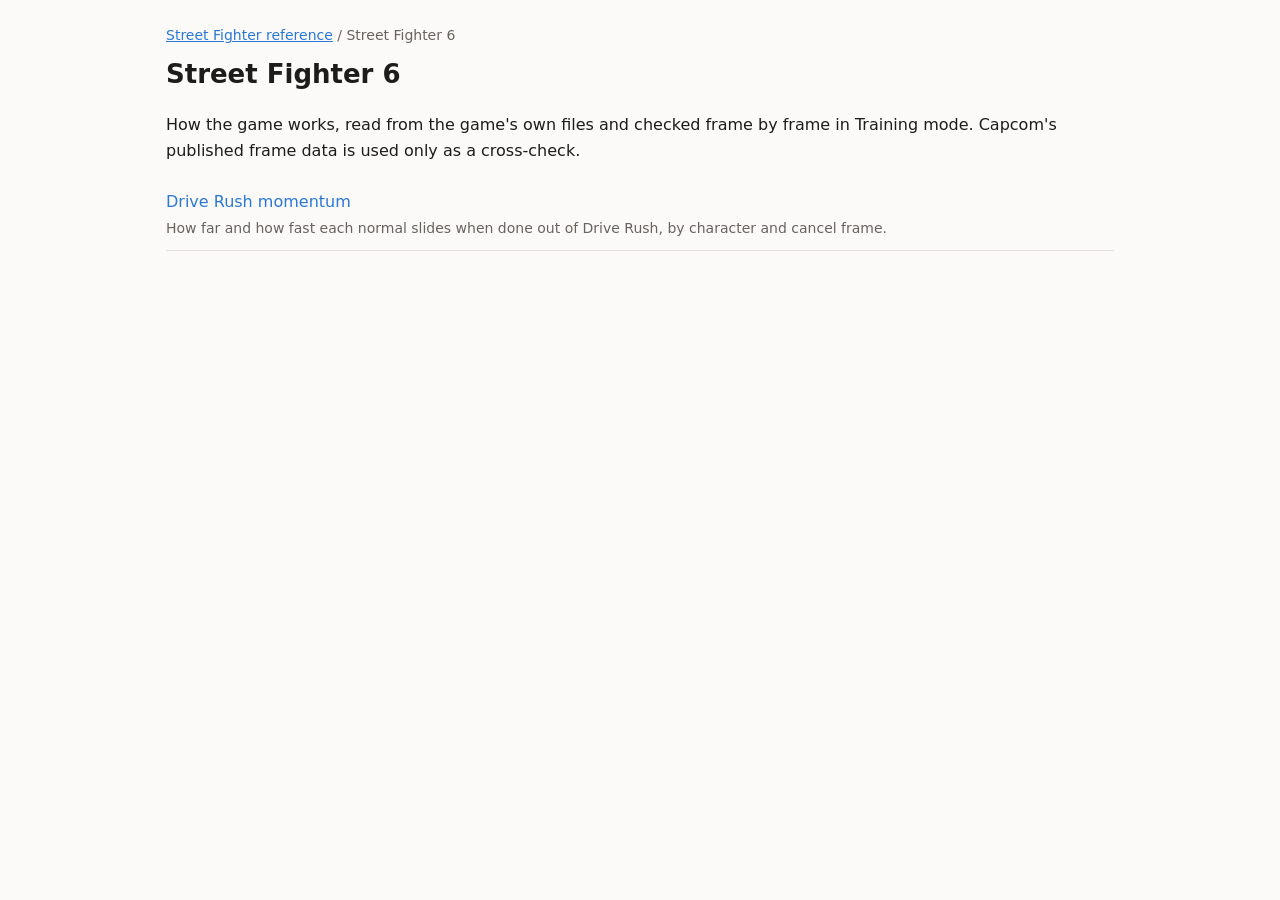
==== sf6/index.html @ eb92019b "Street Fighter reference: landing page, SF6 section, Drive Rush momentum page and data (build 8d271e" ====
<!doctype html>
<html lang="en">
<head>
<meta charset="utf-8">
<meta name="viewport" content="width=device-width, initial-scale=1">
<title>Street Fighter 6</title>
<meta name="description" content="Street Fighter 6 system references derived from the game files and confirmed in Training.">
<link rel="stylesheet" href="style.css">
</head>
<body>
<main>
<nav><a href="../">Street Fighter reference</a> / Street Fighter 6</nav>
<h1>Street Fighter 6</h1>
<p>How the game works, read from the game's own files and checked frame by frame in Training mode. Capcom's published frame data is used only as a cross-check.</p>
<div class="list">
  <a href="drive-rush/">Drive Rush momentum<br><span class="muted">How far and how fast each normal slides when done out of Drive Rush, by character and cancel frame.</span></a>
</div>
</main>
</body>
</html>
---- sf6/style.css ----
:root {
  --bg: #fbfaf8; --surface: #ffffff; --surface-2: #f2f0ec; --text: #1d1c1a; --muted: #67645e;
  --line: #e3e0da; --accent: #2a78d6; --accent-2: #eb6834; --accent-2-strong: #b4461a; --grid: rgba(0,0,0,.07);
}
@media (prefers-color-scheme: dark) {
  :root:not([data-theme="light"]) {
    --bg: #1b1a18; --surface: #232220; --surface-2: #2c2b28; --text: #ecebe8; --muted: #a8a59e;
    --line: #3a3935; --accent: #3987e5; --accent-2: #d95926; --accent-2-strong: #f08a5d; --grid: rgba(255,255,255,.08);
  }
}
* { box-sizing: border-box; }
body { margin: 0; background: var(--bg); color: var(--text); font: 16px/1.6 system-ui, -apple-system, "Segoe UI", sans-serif; }
main { max-width: 980px; margin: 0 auto; padding: 24px 16px 64px; }
h1 { font-size: 26px; font-weight: 600; margin: 8px 0 4px; }
h2 { font-size: 19px; font-weight: 600; margin: 28px 0 8px; }
p, li { color: var(--text); }
.muted { color: var(--muted); font-size: 14px; }
a { color: var(--accent); }
nav { font-size: 14px; color: var(--muted); }
.controls { display: flex; flex-wrap: wrap; gap: 14px; align-items: center; margin: 16px 0; font-size: 14px; }
.controls select, .controls input { font: inherit; }
.panel { background: var(--surface); border: 1px solid var(--line); border-radius: 12px; padding: 14px; margin: 12px 0; }
.chart { position: relative; width: 100%; height: 240px; }
.cards { display: flex; flex-wrap: wrap; gap: 10px; margin: 12px 0; }
.card { background: var(--surface-2); border-radius: 10px; padding: 8px 12px; min-width: 150px; }
.card .k { font-size: 12px; color: var(--muted); }
.card .v { font-size: 19px; font-weight: 600; }
code { background: var(--surface-2); padding: 1px 5px; border-radius: 4px; font-size: 14px; }
table { border-collapse: collapse; width: 100%; font-size: 14px; }
th, td { text-align: left; padding: 6px 8px; border-bottom: 1px solid var(--line); }
.list a { display: block; padding: 10px 0; border-bottom: 1px solid var(--line); text-decoration: none; }
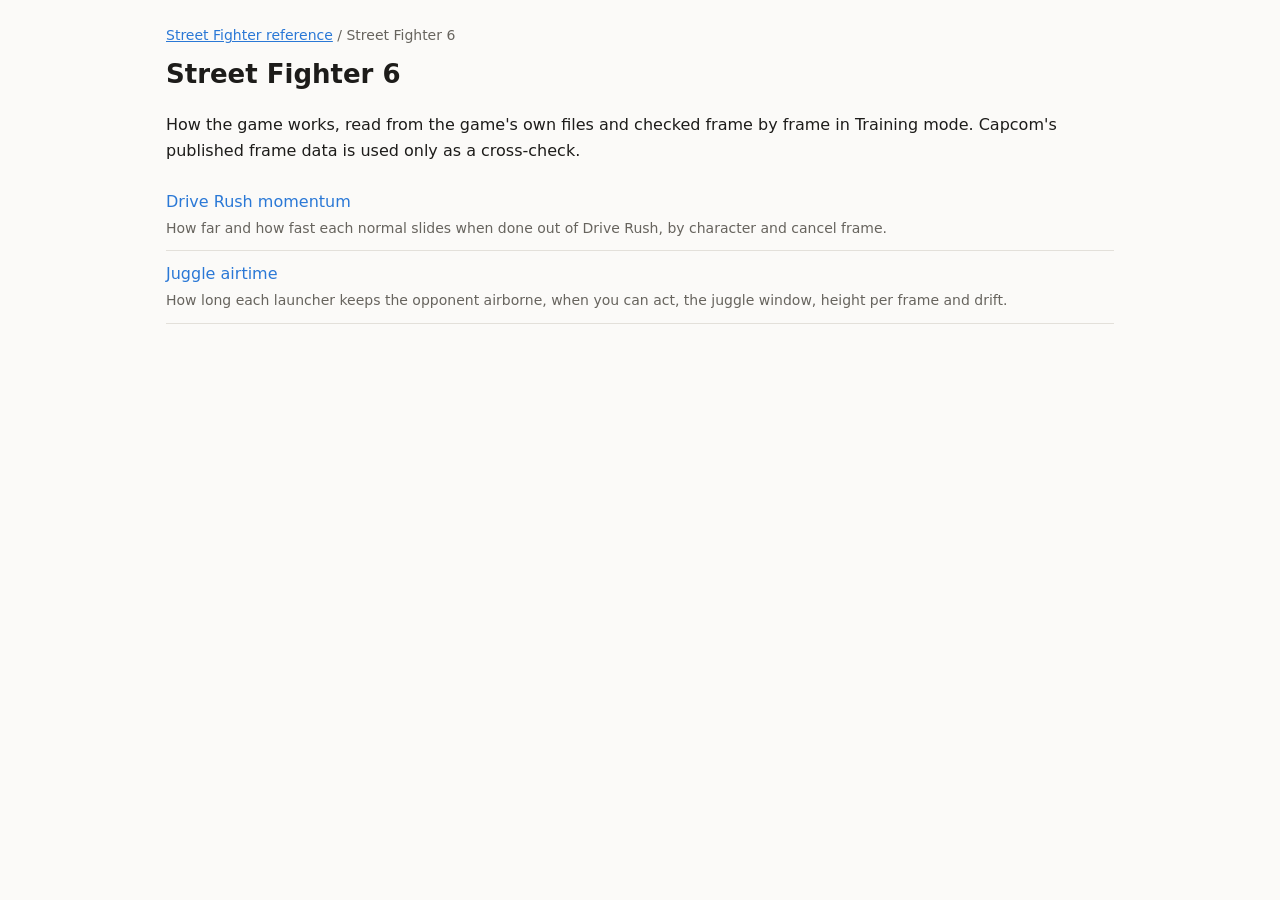
==== commit 9728feb5: "SF6 juggle airtime page and data (718 launching moves, build 8d271e16475e)" ====
--- a/sf6/index.html
+++ b/sf6/index.html
@@ -14,6 +14,7 @@
 <p>How the game works, read from the game's own files and checked frame by frame in Training mode. Capcom's published frame data is used only as a cross-check.</p>
 <div class="list">
   <a href="drive-rush/">Drive Rush momentum<br><span class="muted">How far and how fast each normal slides when done out of Drive Rush, by character and cancel frame.</span></a>
+  <a href="juggles/">Juggle airtime<br><span class="muted">How long each launcher keeps the opponent airborne, when you can act, the juggle window, height per frame and drift.</span></a>
 </div>
 </main>
 </body>
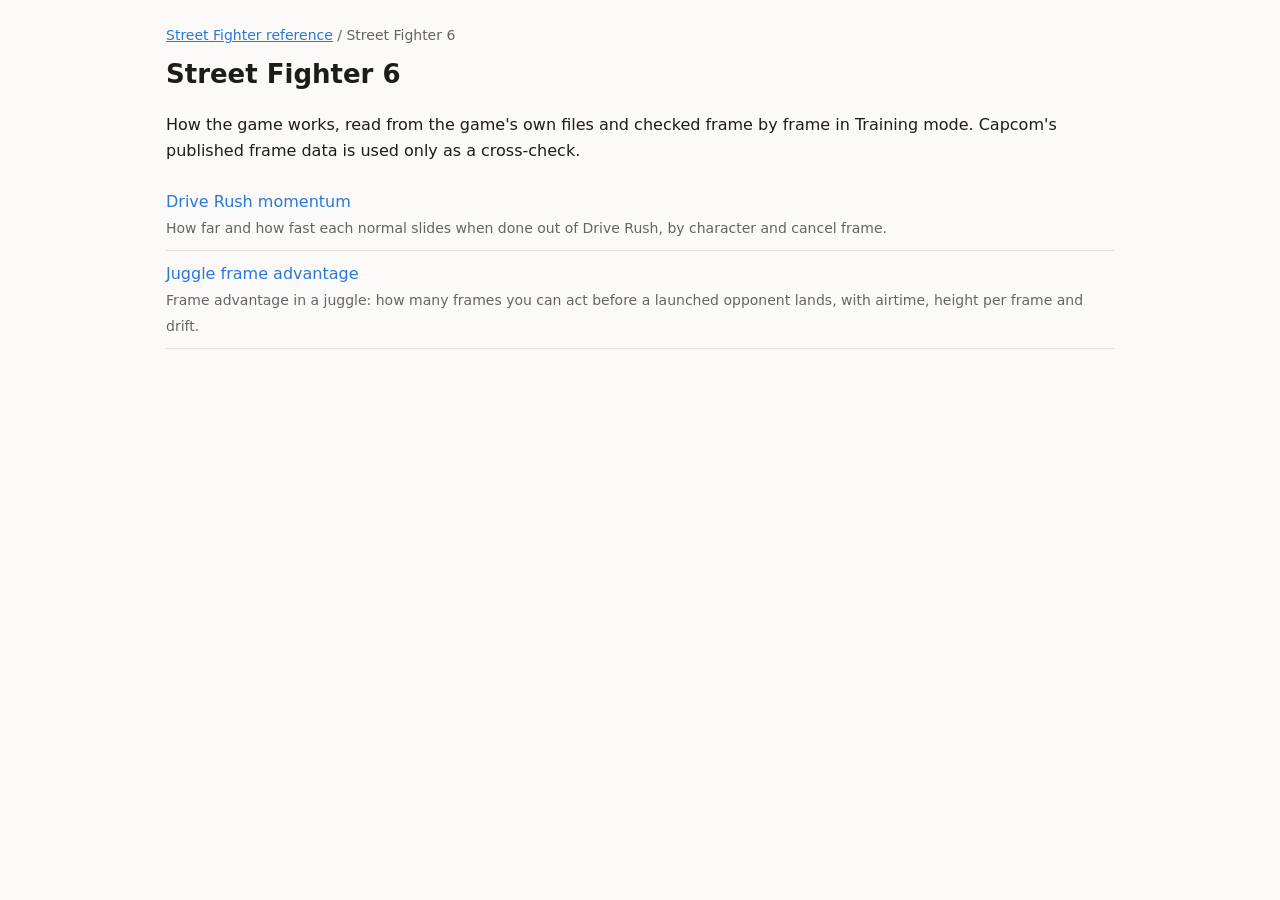
==== commit e955104a: "Juggle page renamed to juggle frame advantage; Drive Rush data: only moves the rush can cancel into," ====
--- a/sf6/index.html
+++ b/sf6/index.html
@@ -14,7 +14,7 @@
 <p>How the game works, read from the game's own files and checked frame by frame in Training mode. Capcom's published frame data is used only as a cross-check.</p>
 <div class="list">
   <a href="drive-rush/">Drive Rush momentum<br><span class="muted">How far and how fast each normal slides when done out of Drive Rush, by character and cancel frame.</span></a>
-  <a href="juggles/">Juggle airtime<br><span class="muted">How long each launcher keeps the opponent airborne, when you can act, the juggle window, height per frame and drift.</span></a>
+  <a href="juggles/">Juggle frame advantage<br><span class="muted">Frame advantage in a juggle: how many frames you can act before a launched opponent lands, with airtime, height per frame and drift.</span></a>
 </div>
 </main>
 </body>
--- a/sf6/style.css
+++ b/sf6/style.css
@@ -21,8 +21,8 @@
 .controls select, .controls input { font: inherit; }
 .panel { background: var(--surface); border: 1px solid var(--line); border-radius: 12px; padding: 14px; margin: 12px 0; }
 .chart { position: relative; width: 100%; height: 240px; }
-.cards { display: flex; flex-wrap: wrap; gap: 10px; margin: 12px 0; }
-.card { background: var(--surface-2); border-radius: 10px; padding: 8px 12px; min-width: 150px; }
+.cards { display: grid; grid-template-columns: repeat(auto-fit, minmax(140px, 1fr)); gap: 10px; margin: 12px 0; }
+.card { background: var(--surface-2); border-radius: 10px; padding: 8px 12px; min-width: 0; overflow-wrap: anywhere; }
 .card .k { font-size: 12px; color: var(--muted); }
 .card .v { font-size: 19px; font-weight: 600; }
 code { background: var(--surface-2); padding: 1px 5px; border-radius: 4px; font-size: 14px; }
